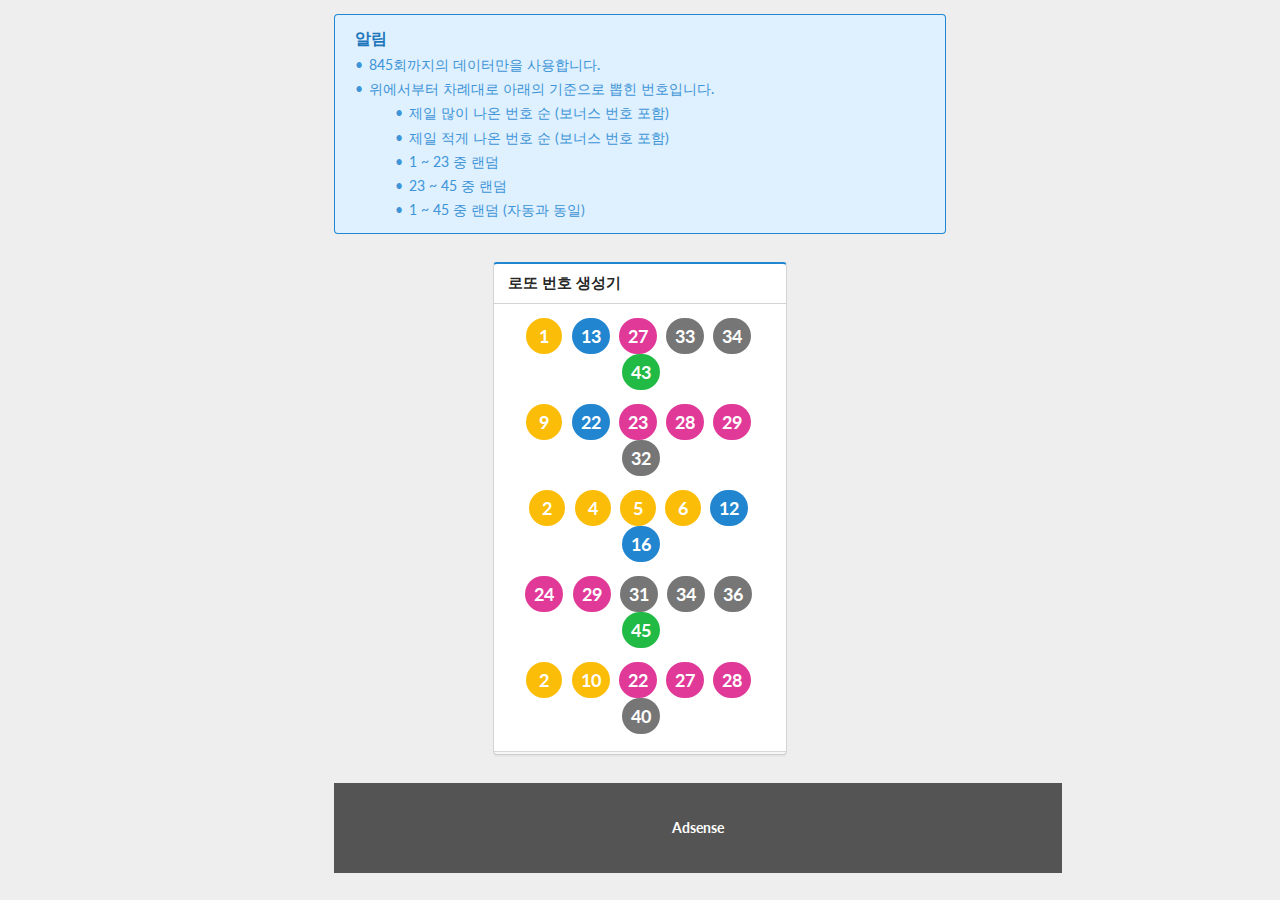
==== index.html @ af512331 "Init" ====
<!doctype html>
<html lang="ko">
    <head>
        <meta charset="utf-8">
        <meta name="viewport" content="width=device-width, initial-scale=1, maximum-scale=1">
        <title>OKMYUDA LOTTO</title>

        <link rel="icon" href="images/favicon.ico">
        <link rel="stylesheet" type="text/css" href="Semantic-UI-CSS-master/semantic.min.css">
        <link rel="stylesheet" type="text/css" href="css/style.css">

        <script src="https://ajax.googleapis.com/ajax/libs/jquery/3.3.1/jquery.min.js"></script>
        <script src="Semantic-UI-CSS-master/semantic.min.js"></script>

        <script>
            $(document).ready(function() {
                $.getScript("js/okmyuda_lotto.js", function() {
                });
            });
        </script>

        <script async src="//pagead2.googlesyndication.com/pagead/js/adsbygoogle.js"></script>
        <script>
            (adsbygoogle = window.adsbygoogle || []).push({
                google_ad_client: "ca-pub-5237023707102425",
                enable_page_level_ads: true
            });
        </script>
    </head>
    <body>
        <div class="ui stackable four column centered grid" style="margin:auto;">
            <div class="two column centered row">
                <div class="column">
                    <div class="ui blue message">
                        <div class="header">
                            알림
                        </div>
                        <ul class="list">
                            <li>845회까지의 데이터만을 사용합니다.</li>
                            <li>위에서부터 차례대로 아래의 기준으로 뽑힌 번호입니다.</li>
                            <ol>
                                <li>제일 많이 나온 번호 순 (보너스 번호 포함)</li>
                                <li>제일 적게 나온 번호 순 (보너스 번호 포함)</li>
                                <li>1 ~ 23 중 랜덤</li>
                                <li>23 ~ 45 중 랜덤</li>
                                <li>1 ~ 45 중 랜덤 (자동과 동일)</li>
                            </ol>
                        </ul>
                    </div>
                </div>
            </div>
            <div class="column">
                <div class="ui top attached header blue segment">
                        <p class="ui small header">로또 번호 생성기</p>
                    </div>
    
                    <div class="ui bottom attached stacked segment center aligned">
                        <p>
                            <a class="ui yellow big circular label">1</a>
                            <a class="ui blue big circular label">13</a>
                            <a class="ui pink big circular label">27</a>
                            <a class="ui grey big circular label">33</a>
                            <a class="ui grey big circular label">34</a>
                            <a class="ui green big circular label">43</a>
                        </p>
                        <p>
                            <a class="ui yellow big circular label">9</a>
                            <a class="ui blue big circular label">22</a>
                            <a class="ui pink big circular label">23</a>
                            <a class="ui pink big circular label">28</a>
                            <a class="ui pink big circular label">29</a>
                            <a class="ui grey big circular label">32</a>
                        </p>
                        <p>
                            <a class="ui big circular label" id="num3_1">0</a>
                            <a class="ui big circular label" id="num3_2">0</a>
                            <a class="ui big circular label" id="num3_3">0</a>
                            <a class="ui big circular label" id="num3_4">0</a>
                            <a class="ui big circular label" id="num3_5">0</a>
                            <a class="ui big circular label" id="num3_6">0</a>
                        </p>
                        <p>
                            <a class="ui big circular label" id="num4_1">0</a>
                            <a class="ui big circular label" id="num4_2">0</a>
                            <a class="ui big circular label" id="num4_3">0</a>
                            <a class="ui big circular label" id="num4_4">0</a>
                            <a class="ui big circular label" id="num4_5">0</a>
                            <a class="ui big circular label" id="num4_6">0</a>
                        </p>
                        <p>
                            <a class="ui big circular label" id="num5_1">0</a>
                            <a class="ui big circular label" id="num5_2">0</a>
                            <a class="ui big circular label" id="num5_3">0</a>
                            <a class="ui big circular label" id="num5_4">0</a>
                            <a class="ui big circular label" id="num5_5">0</a>
                            <a class="ui big circular label" id="num5_6">0</a>
                        </p>
                    </div>
            </div>
            <div class="two column centered row">
                <div class="column">
                    <div class="ui centered leaderboard test ad" data-text="Adsense"></div>
                </div>
            </div>
        </div>
    </body>
</html>
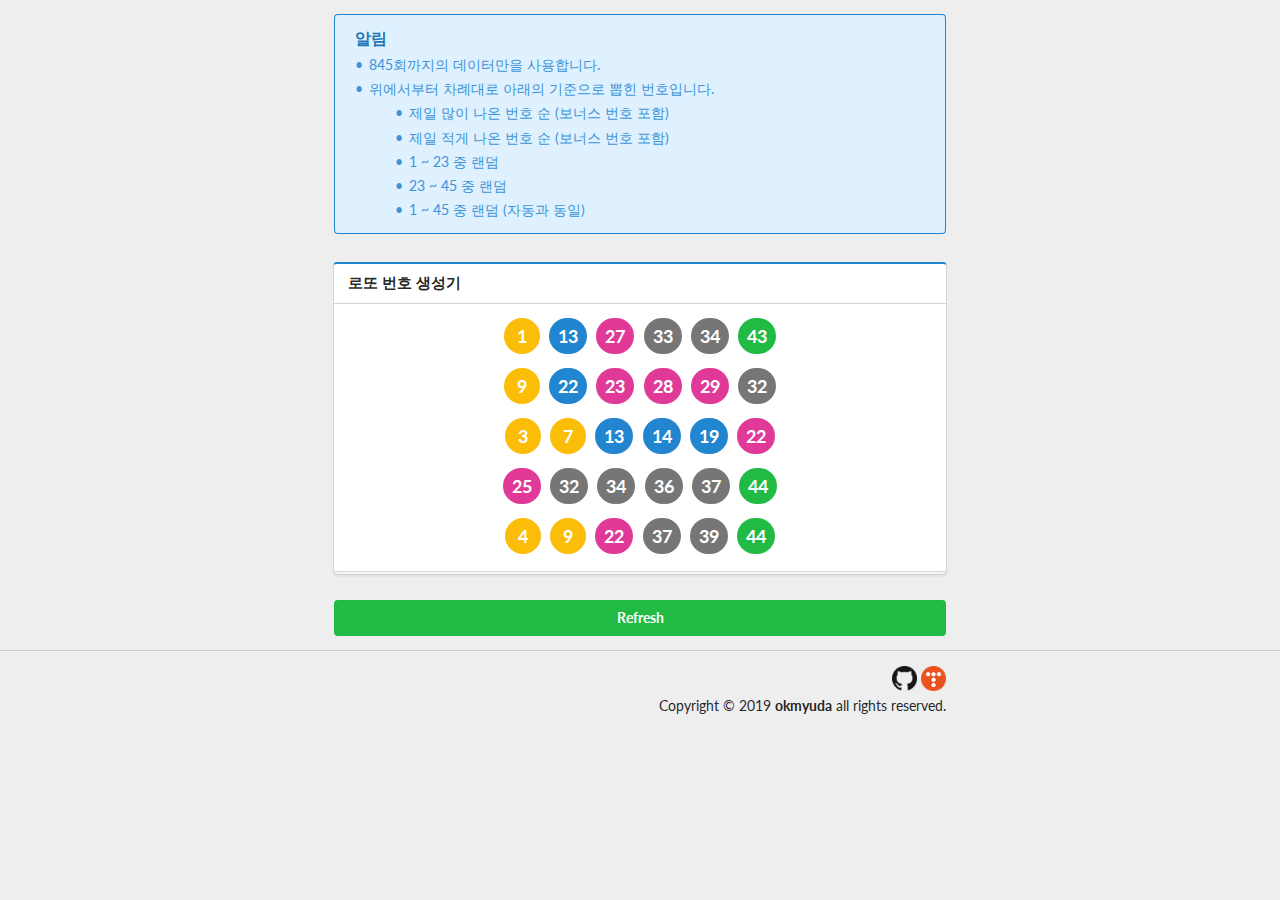
==== commit e9236284: "[Lotto] Add refresh button" ====
--- a/index.html
+++ b/index.html
@@ -3,9 +3,9 @@
     <head>
         <meta charset="utf-8">
         <meta name="viewport" content="width=device-width, initial-scale=1, maximum-scale=1">
-        <title>OKMYUDA LOTTO</title>
+        <title>Okmyuda Zone</title>
 
-        <link rel="icon" href="images/favicon.ico">
+        <link rel="icon" href="img/favicon.ico">
         <link rel="stylesheet" type="text/css" href="Semantic-UI-CSS-master/semantic.min.css">
         <link rel="stylesheet" type="text/css" href="css/style.css">
 
@@ -49,57 +49,68 @@
                     </div>
                 </div>
             </div>
-            <div class="column">
-                <div class="ui top attached header blue segment">
-                        <p class="ui small header">로또 번호 생성기</p>
-                    </div>
-    
-                    <div class="ui bottom attached stacked segment center aligned">
-                        <p>
-                            <a class="ui yellow big circular label">1</a>
-                            <a class="ui blue big circular label">13</a>
-                            <a class="ui pink big circular label">27</a>
-                            <a class="ui grey big circular label">33</a>
-                            <a class="ui grey big circular label">34</a>
-                            <a class="ui green big circular label">43</a>
-                        </p>
-                        <p>
-                            <a class="ui yellow big circular label">9</a>
-                            <a class="ui blue big circular label">22</a>
-                            <a class="ui pink big circular label">23</a>
-                            <a class="ui pink big circular label">28</a>
-                            <a class="ui pink big circular label">29</a>
-                            <a class="ui grey big circular label">32</a>
-                        </p>
-                        <p>
-                            <a class="ui big circular label" id="num3_1">0</a>
-                            <a class="ui big circular label" id="num3_2">0</a>
-                            <a class="ui big circular label" id="num3_3">0</a>
-                            <a class="ui big circular label" id="num3_4">0</a>
-                            <a class="ui big circular label" id="num3_5">0</a>
-                            <a class="ui big circular label" id="num3_6">0</a>
-                        </p>
-                        <p>
-                            <a class="ui big circular label" id="num4_1">0</a>
-                            <a class="ui big circular label" id="num4_2">0</a>
-                            <a class="ui big circular label" id="num4_3">0</a>
-                            <a class="ui big circular label" id="num4_4">0</a>
-                            <a class="ui big circular label" id="num4_5">0</a>
-                            <a class="ui big circular label" id="num4_6">0</a>
-                        </p>
-                        <p>
-                            <a class="ui big circular label" id="num5_1">0</a>
-                            <a class="ui big circular label" id="num5_2">0</a>
-                            <a class="ui big circular label" id="num5_3">0</a>
-                            <a class="ui big circular label" id="num5_4">0</a>
-                            <a class="ui big circular label" id="num5_5">0</a>
-                            <a class="ui big circular label" id="num5_6">0</a>
-                        </p>
-                    </div>
-            </div>
             <div class="two column centered row">
                 <div class="column">
+                    <div class="ui top attached header blue segment">
+                            <p class="ui small header">로또 번호 생성기</p>
+                        </div>
+        
+                        <div class="ui bottom attached stacked segment center aligned">
+                            <p>
+                                <a class="ui yellow big circular label">1</a>
+                                <a class="ui blue big circular label">13</a>
+                                <a class="ui pink big circular label">27</a>
+                                <a class="ui grey big circular label">33</a>
+                                <a class="ui grey big circular label">34</a>
+                                <a class="ui green big circular label">43</a>
+                            </p>
+                            <p>
+                                <a class="ui yellow big circular label">9</a>
+                                <a class="ui blue big circular label">22</a>
+                                <a class="ui pink big circular label">23</a>
+                                <a class="ui pink big circular label">28</a>
+                                <a class="ui pink big circular label">29</a>
+                                <a class="ui grey big circular label">32</a>
+                            </p>
+                            <p>
+                                <a class="ui big circular label" id="num3_1">0</a>
+                                <a class="ui big circular label" id="num3_2">0</a>
+                                <a class="ui big circular label" id="num3_3">0</a>
+                                <a class="ui big circular label" id="num3_4">0</a>
+                                <a class="ui big circular label" id="num3_5">0</a>
+                                <a class="ui big circular label" id="num3_6">0</a>
+                            </p>
+                            <p>
+                                <a class="ui big circular label" id="num4_1">0</a>
+                                <a class="ui big circular label" id="num4_2">0</a>
+                                <a class="ui big circular label" id="num4_3">0</a>
+                                <a class="ui big circular label" id="num4_4">0</a>
+                                <a class="ui big circular label" id="num4_5">0</a>
+                                <a class="ui big circular label" id="num4_6">0</a>
+                            </p>
+                            <p>
+                                <a class="ui big circular label" id="num5_1">0</a>
+                                <a class="ui big circular label" id="num5_2">0</a>
+                                <a class="ui big circular label" id="num5_3">0</a>
+                                <a class="ui big circular label" id="num5_4">0</a>
+                                <a class="ui big circular label" id="num5_5">0</a>
+                                <a class="ui big circular label" id="num5_6">0</a>
+                            </p>
+                        </div>
+                </div>
+                <div class="column" style="padding-top:25px;">
+                    <button class="positive ui button" style="width:100%;" onclick="location.reload();">Refresh</button>
+                </div>
+                <!--
+                <div class="column">
                     <div class="ui centered leaderboard test ad" data-text="Adsense"></div>
+                </div>
+                -->
+                <div class="ui divider"></div>
+                <div class="right aligned column">
+                        <a href="https://github.com/okmyuda" target="_blank"><img src="img/GitHub-Mark-64px.png" style="width:25px;"></a>
+                        <a href="https://okmyuda.tistory.com" target="_blank"><img src="img/Tistory-Mark-64px.png" style="width:25px;"></a>
+                    <p>Copyright &copy; 2019 <b>okmyuda</b> all rights reserved.</p>
                 </div>
             </div>
         </div>
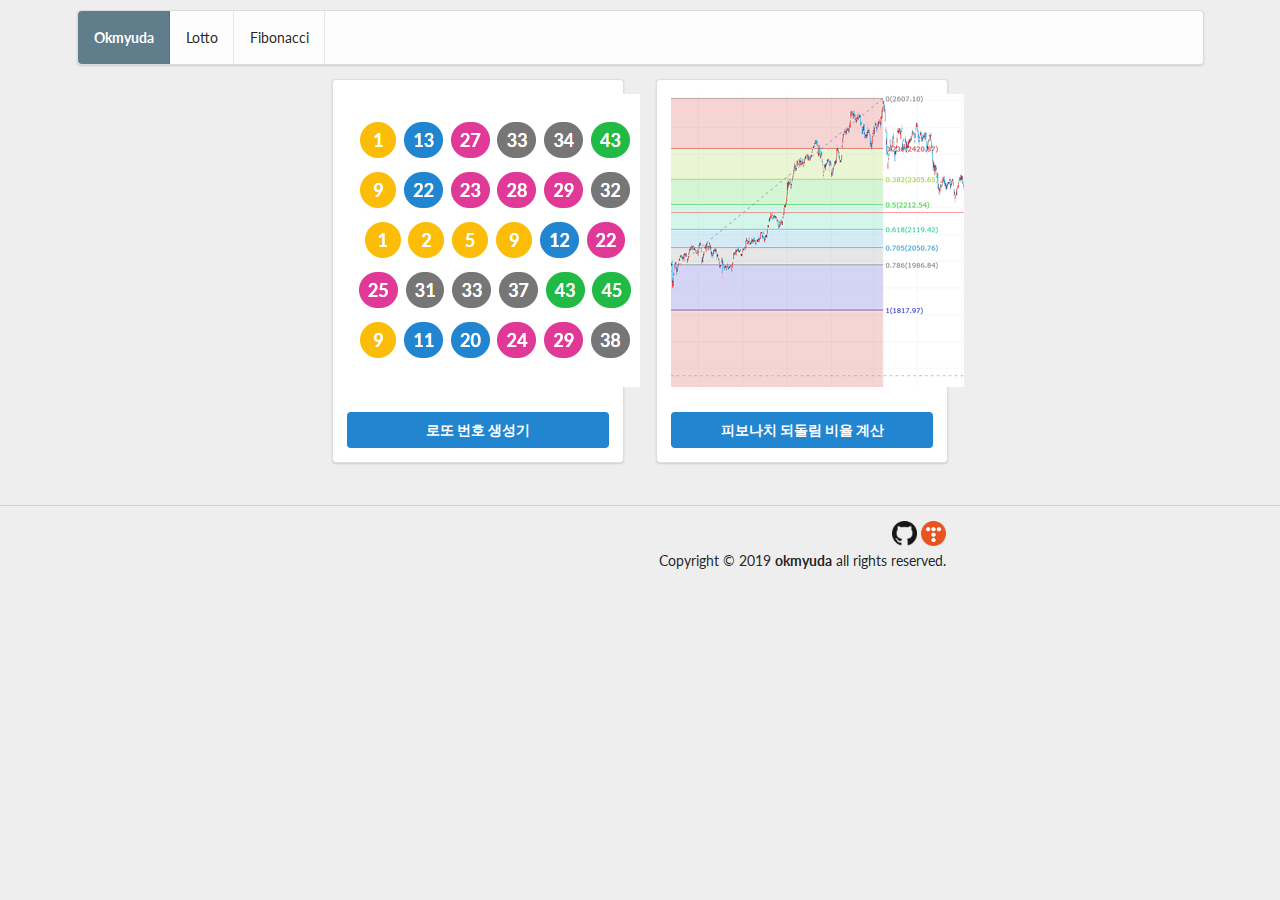
==== commit 78146778: "[Fibonacci] implementation" ====
--- a/index.html
+++ b/index.html
@@ -12,13 +12,6 @@
         <script src="https://ajax.googleapis.com/ajax/libs/jquery/3.3.1/jquery.min.js"></script>
         <script src="Semantic-UI-CSS-master/semantic.min.js"></script>
 
-        <script>
-            $(document).ready(function() {
-                $.getScript("js/okmyuda_lotto.js", function() {
-                });
-            });
-        </script>
-
         <script async src="//pagead2.googlesyndication.com/pagead/js/adsbygoogle.js"></script>
         <script>
             (adsbygoogle = window.adsbygoogle || []).push({
@@ -28,84 +21,30 @@
         </script>
     </head>
     <body>
+        <div class="ui container" style="padding-top:10px;">
+            <div class="ui menu"style="height:55px;background-color:#fdfdfd;">
+                <div class="header item" style="color:#ffffff;background-color:#607d8b;">Okmyuda</div>
+                <a class="item" href="lotto.html">Lotto</a>
+                <a class="item" href="fibonacci.html">Fibonacci</a>
+            </div>
+        </div>
+        
         <div class="ui stackable four column centered grid" style="margin:auto;">
-            <div class="two column centered row">
+            <div class="column centered row">
                 <div class="column">
-                    <div class="ui blue message">
-                        <div class="header">
-                            알림
-                        </div>
-                        <ul class="list">
-                            <li>845회까지의 데이터만을 사용합니다.</li>
-                            <li>위에서부터 차례대로 아래의 기준으로 뽑힌 번호입니다.</li>
-                            <ol>
-                                <li>제일 많이 나온 번호 순 (보너스 번호 포함)</li>
-                                <li>제일 적게 나온 번호 순 (보너스 번호 포함)</li>
-                                <li>1 ~ 23 중 랜덤</li>
-                                <li>23 ~ 45 중 랜덤</li>
-                                <li>1 ~ 45 중 랜덤 (자동과 동일)</li>
-                            </ol>
-                        </ul>
+                    <div class="ui segment center aligned">
+                        <img src="/img/index_thumb_lotto.jpg"><br /><br />
+                        <button class="ui blue button" style="width:100%;" onclick="location.href='lotto.html'">로또 번호 생성기</button>
+                    </div>
+                </div>
+                <div class="column">
+                    <div class="ui segment center aligned">
+                        <img src="/img/index_thumb_fibonacci.jpg"><br /><br />
+                        <button class="ui blue button" style="width:100%;" onclick="location.href='fibonacci.html'">피보나치 되돌림 비율 계산</button>
                     </div>
                 </div>
             </div>
             <div class="two column centered row">
-                <div class="column">
-                    <div class="ui top attached header blue segment">
-                            <p class="ui small header">로또 번호 생성기</p>
-                        </div>
-        
-                        <div class="ui bottom attached stacked segment center aligned">
-                            <p>
-                                <a class="ui yellow big circular label">1</a>
-                                <a class="ui blue big circular label">13</a>
-                                <a class="ui pink big circular label">27</a>
-                                <a class="ui grey big circular label">33</a>
-                                <a class="ui grey big circular label">34</a>
-                                <a class="ui green big circular label">43</a>
-                            </p>
-                            <p>
-                                <a class="ui yellow big circular label">9</a>
-                                <a class="ui blue big circular label">22</a>
-                                <a class="ui pink big circular label">23</a>
-                                <a class="ui pink big circular label">28</a>
-                                <a class="ui pink big circular label">29</a>
-                                <a class="ui grey big circular label">32</a>
-                            </p>
-                            <p>
-                                <a class="ui big circular label" id="num3_1">0</a>
-                                <a class="ui big circular label" id="num3_2">0</a>
-                                <a class="ui big circular label" id="num3_3">0</a>
-                                <a class="ui big circular label" id="num3_4">0</a>
-                                <a class="ui big circular label" id="num3_5">0</a>
-                                <a class="ui big circular label" id="num3_6">0</a>
-                            </p>
-                            <p>
-                                <a class="ui big circular label" id="num4_1">0</a>
-                                <a class="ui big circular label" id="num4_2">0</a>
-                                <a class="ui big circular label" id="num4_3">0</a>
-                                <a class="ui big circular label" id="num4_4">0</a>
-                                <a class="ui big circular label" id="num4_5">0</a>
-                                <a class="ui big circular label" id="num4_6">0</a>
-                            </p>
-                            <p>
-                                <a class="ui big circular label" id="num5_1">0</a>
-                                <a class="ui big circular label" id="num5_2">0</a>
-                                <a class="ui big circular label" id="num5_3">0</a>
-                                <a class="ui big circular label" id="num5_4">0</a>
-                                <a class="ui big circular label" id="num5_5">0</a>
-                                <a class="ui big circular label" id="num5_6">0</a>
-                            </p>
-                        </div>
-                </div>
-                <div class="column" style="padding-top:25px;">
-                    <button class="positive ui button" style="width:100%;" onclick="location.reload();">Refresh</button>
-                </div>
-                <!--
-                <div class="column">
-                    <div class="ui centered leaderboard test ad" data-text="Adsense"></div>
-                </div>
-                -->
                 <div class="ui divider"></div>
                 <div class="right aligned column">
                         <a href="https://github.com/okmyuda" target="_blank"><img src="img/GitHub-Mark-64px.png" style="width:25px;"></a>
